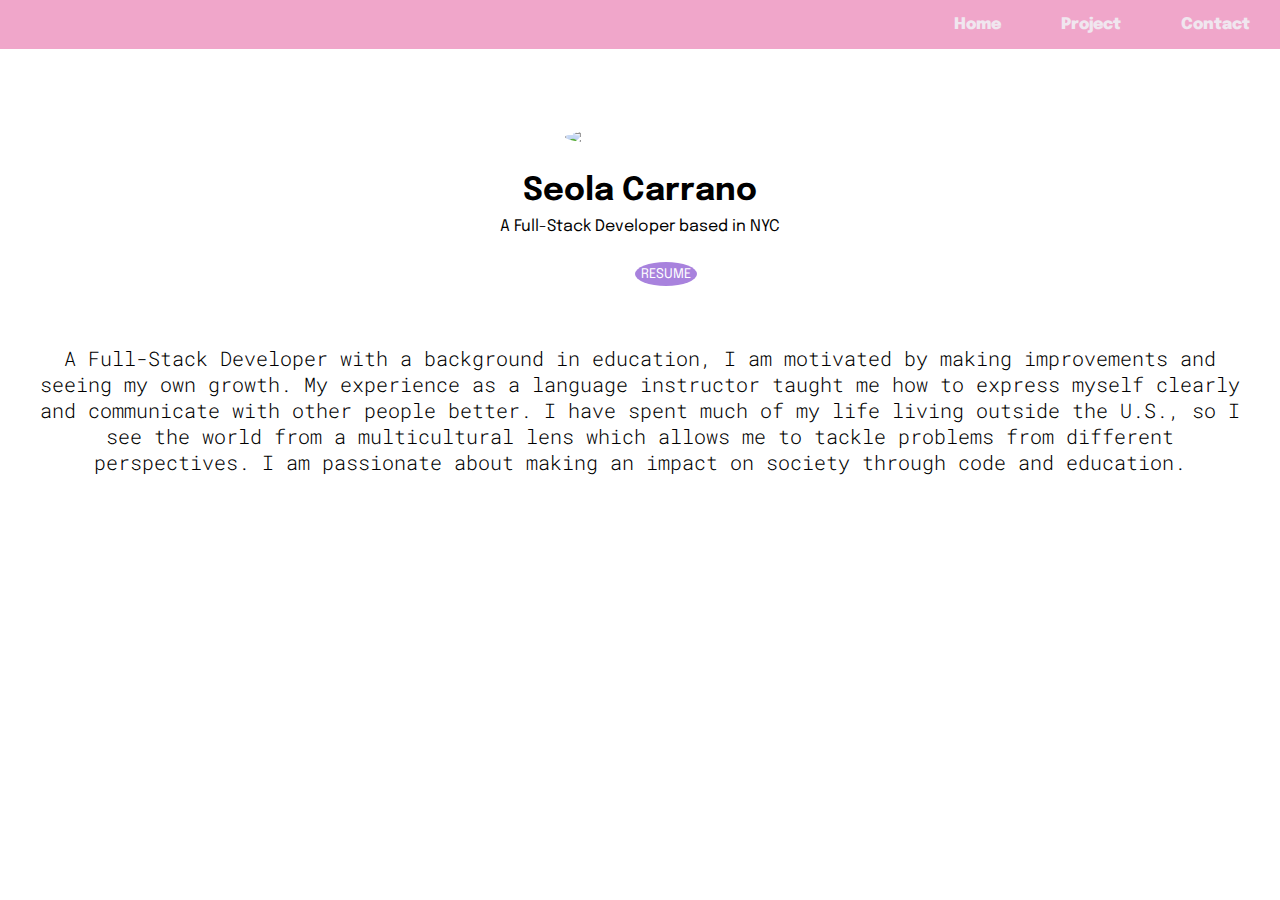
==== html/aboutme.html @ 160101c7 "updated main" ====
<!DOCTYPE html>
<html lang="en">
  <head>
  <!-- Global site tag (gtag.js) - Google Analytics -->
  <script async src="https://www.googletagmanager.com/gtag/js?id=UA-172971484-1"></script>
  <script>
    window.dataLayer = window.dataLayer || [];
    function gtag(){dataLayer.push(arguments);}
    gtag('js', new Date());

    gtag('config', 'UA-172971484-1');
  </script>
  <meta charset="UTF-8">
  <meta name="viewport" content="width=device-width, initial-scale=1.0">
  <title>Seola Portfolio</title>
  <script src="https://kit.fontawesome.com/89bf7f9008.js" crossorigin="anonymous"></script>
  <link rel="stylesheet" href="page.css">
  <script src="https://code.jquery.com/jquery-3.5.1.js" integrity="sha256-QWo7LDvxbWT2tbbQ97B53yJnYU3WhH/C8ycbRAkjPDc=" crossorigin="anonymous" defer></script>
  <script src="../app.js" defer></script>
  </head>
  <body>
    <header id="navbar">   
      <ul>
        <div class="link">
          <a href="../index.html"><li>Home</li></a>
          <a href="portfolio.html"><li>Project</li></a>
          <a href="contact.html"><li>Contact</li></a>
        </div>
        <div class="hamburger">☰</div>
      </ul>  
    </header> 
    
    <div class="aboutmepage">
    <div class="blank"></div>
    <img class="profile" src= "https://res.cloudinary.com/dqduwnrb1/image/upload/v1601408107/profile_ou0hwh.jpg">
    <h1 id="name">Seola Carrano</h1>
    <p id="introduction">A Full-Stack Developer based in NYC</p>
    <div class="icons">
      <a href="mailto: carrano.seola@gmail.com" target="_blank"><i class="far fa-envelope fa-2x"></i></a>
      <a href="https://www.linkedin.com/in/seola-carrano" target="_blank"><i class="fab fa-linkedin fa-2x"></i></a>
      <a href="https://github.com/seolacarrano" target="_blank"><i class="fab fa-github fa-2x"></i></a>
      <a href="https://docdro.id/rhBzX24" target="_blank"><button id="resume" >RESUME</button></a>
    </div>
    <p id="aboutme"> 
      A Full-Stack Developer with a background in education, I am motivated by making improvements and seeing my own growth. 
      My experience as a language instructor taught me how to express myself clearly and communicate with other people better. 
      I have spent much of my life living outside the U.S., so I see the world from a multicultural lens which allows me to tackle problems 
      from different perspectives. I am passionate about making an impact on society through code and education.  
    </p>
    </div>
  </body>
</html>
---- html/page.css ----
@import url('https://fonts.googleapis.com/css2?family=Roboto+Mono:ital,wght@1,300;1,500&display=swap');
@import url('https://fonts.googleapis.com/css2?family=Epilogue:wght@400&display=swap');

body {
 margin: 0;
 padding: 0;
}


/*----------------------menu bar----------------------*/
#navbar {
  display: flex;
  justify-content: flex-end;
  background: #f0a6ca;
  /* background-color: #000; */
  color: #CC3363;
  overflow: hidden;
  /* position: fixed; Set the navbar to fixed position */
  top: 0; /* Position the navbar at the top of the page */
  width: 100%; /* Full width */
}

ul {
  display: flex;
  align-items: center;
  justify-content: flex-end;
  flex-direction: row;
  font-family: 'Epilogue', sans-serif;
  font-weight: 900;
 }

.link {
  display: block;
  display: flex;
  flex-direction: row;
 }

li {
 display: block;
 margin-left: 30px;
 margin-right: 30px;
}

li:hover {
 font-size: x-large;
}

a {
 text-decoration: none;
 color: #f0e6ef;
}

.hamburger {
 display: none;
 margin-right: 20px;;
}

.sticky {
  position: fixed;
  top: 0;
  width: 100%;
  /* padding-top: 60px; */
}


/*----------------------about me page----------------------*/
.aboutmepage {
  display: flex;
  flex-direction: column;
  align-items: center;
}

.blank {
  height: 80px;
}

.profile {
  width: 150px;
  border-radius: 50%;
  margin-bottom: 20px;
}

#name, #introduction {
  font-family: 'Epilogue', sans-serif;
  padding-top: 10px;
  margin: 0 auto;
} 

.icons {
  height: 60px;
  display: flex;
  justify-content: center;
  width: 100%;
}

#resume{
  font-family: 'Epilogue', sans-serif;
  border: none;
  color: white;
  background-color: #A882DD;
  cursor: pointer;
  padding-top: 5px;
  padding-bottom: 5px;
  margin-top: 27px;
  margin-left: 12px;
  border-radius: 50%;
}

#resume:hover {background-color: #0EB1D2}

#resume:active {
  background-color: #49416D;
  box-shadow: 0 5px #666;
  transform: translateY(4px);
}

#aboutme {
 text-align: center;
 font-size: 20px;
 font-family: 'Roboto Mono', monospace;
 font-weight: 300;
 padding-left: 30px;
 padding-right: 30px;
 padding-top: 30px;
 padding-bottom: 50px;
}

/*----------------------portfolio page----------------------*/
#project-container {
 display: block;
 display: flex;
 flex-wrap: wrap;
 flex-direction: column; 
 align-items: center;
 margin-top: 50px;
}

.preview {
 box-shadow: 0 8px 16px 0 rgba(0,0,0,0.2), 0 6px 20px 0 rgba(0,0,0,0.19);
 display: flex;
 flex-direction: row;
 padding-top: 20px;
 padding-bottom: 20px;
 padding-left: 20px;
 padding-right: 20px;
 margin-left: 100px;
 margin-right: 100px;
 margin-bottom: 80px;
}

.nameofproject {
 display: none;
}

.imageofproject {
 display: flex;
 flex-direction: row;
 height: 40%;
 width: 30%;
 margin-right: 30px;
}

.description {
 display: flex;
 flex-direction: row;
 align-items: center;
 width: auto;
 font-family: 'Roboto Mono', monospace;
 font-weight: 300;
}

.linktoproject {
 margin-top: 80px;
 margin-left: 5px;
 color: black; 
}

.linktogithub {
  margin-top: 60px;
  margin-left: 5px;
  color: black;
 }


/*----------------------contact page----------------------*/

::placeholder {
 font-family: 'Roboto Mono', monospace;
 color: darkgrey;
}

#mG61Hd {
 display: flex;
 flex-direction: column;
 align-items: center;
 margin-top: 50px;
 margin-bottom: 110px;
}

input {
 font-family: 'Roboto Mono', monospace;
 display: flex;
 align-content: center;
 width: 80%;
 max-width: 600px;
 height: 50px;
 background: transparent;
 outline: none;
 border: solid 1px #b8bedd;
 border-bottom: none;
 transition: all 0.3s ease-in-out;
}

input:hover {
 background: #f0e6ef;
 color:#b8bedd;
}

textarea {
 padding-top: 5px;
 font-family: 'Roboto Mono', monospace;
 display: flex;
 align-content: center;
 width: 80%;
 max-width: 600px;
 height: 110px;
 max-height: 110px;
 background: transparent;
 outline: none;
 color: #726659;
 font-family: sans-serif;
 font-size: 0.875em;
 border: solid 1px#b8bedd;
 transition: all 0.3s ease-in-out;
 }
  
textarea:hover {
 background:#f0e6ef;
 color: #e2dedb;
}
 
#submit {
 width: 50px;
 font-family: 'Roboto Mono', monospace;
 font-size: 0.875em;
 text-align: right;
 color: #b3aca7;
 outline:none;
 cursor: pointer;
 border: solid 1px #b8bedd;
 margin: auto;
 margin-top: 10px;
}
  
#submit:hover {
 background: #b8bedd;
}


/*----------------------social media icons----------------------*/
.contact {
 height: 60px;
 display: flex;
 justify-content: center;
 /* background: #f0e6ef; */
 /* bottom: 0;
 position: absolute; */
 width: 100%;
 margin-top: 150px;
}

.fa-envelope {
 color: red;
 margin-right: 20px;
 margin-top: 20px;
}

.fa-linkedin {
 color: #2867B2;
 margin-right: 20px;
 margin-top: 20px;
}

.fa-github {
 color: black;
 margin-top: 20px;
}


/*----------------------responsive----------------------*/
@media (max-width: 1030px) {
  #project-container {
    display: flex;
    /* flex-wrap: wrap; */
    flex-direction: row; 
    justify-content: center;
    margin-top: 50px;
   }
   
   .preview {
    box-shadow: 0 8px 16px 0 rgba(0,0,0,0.2), 0 6px 20px 0 rgba(0,0,0,0.19);
    display: flex;
    flex-direction: column;
    width: 30%;
    margin-right: 5px;
    margin-left: 10px;
    padding-top: 10px;
    padding-bottom: 10px;
   }
   

   .nameofproject {
     display: block;
     font-family: 'Epilogue', sans-serif;
     font-size: 100%;
     text-align: center;
     margin-top: 0;
   }

   .imageofproject {
     margin: 0 auto;
     width: 80%;
   }
   
   .description {
    display: none;
   }

   .linktoproject {
     margin: auto;
     padding-top: 10px;
   }
   
   
   .linktogithub {
     margin: auto;
     margin-top: -10px;
    }
}


@media (max-width: 375px) {
 .hamburger {
  display: block;
  }
 
  .link {
   display: none;
   }

  li {
    margin-top: 5px;
  }
 
  nav {
   width: 20%;
   display: block;
  }
    
  .slider {
    display: block;
  }
   
  #projectpreview {
   display: none;
  }

  input {
   width: 300px;
   margin: 0 15 0 15;
  }

  textarea {
   width: 300px;
   margin: 0 15 0 15;
  }
  
  #submit {
   width: 50px;
   margin: auto;
   margin-top: 10px;
 }

}
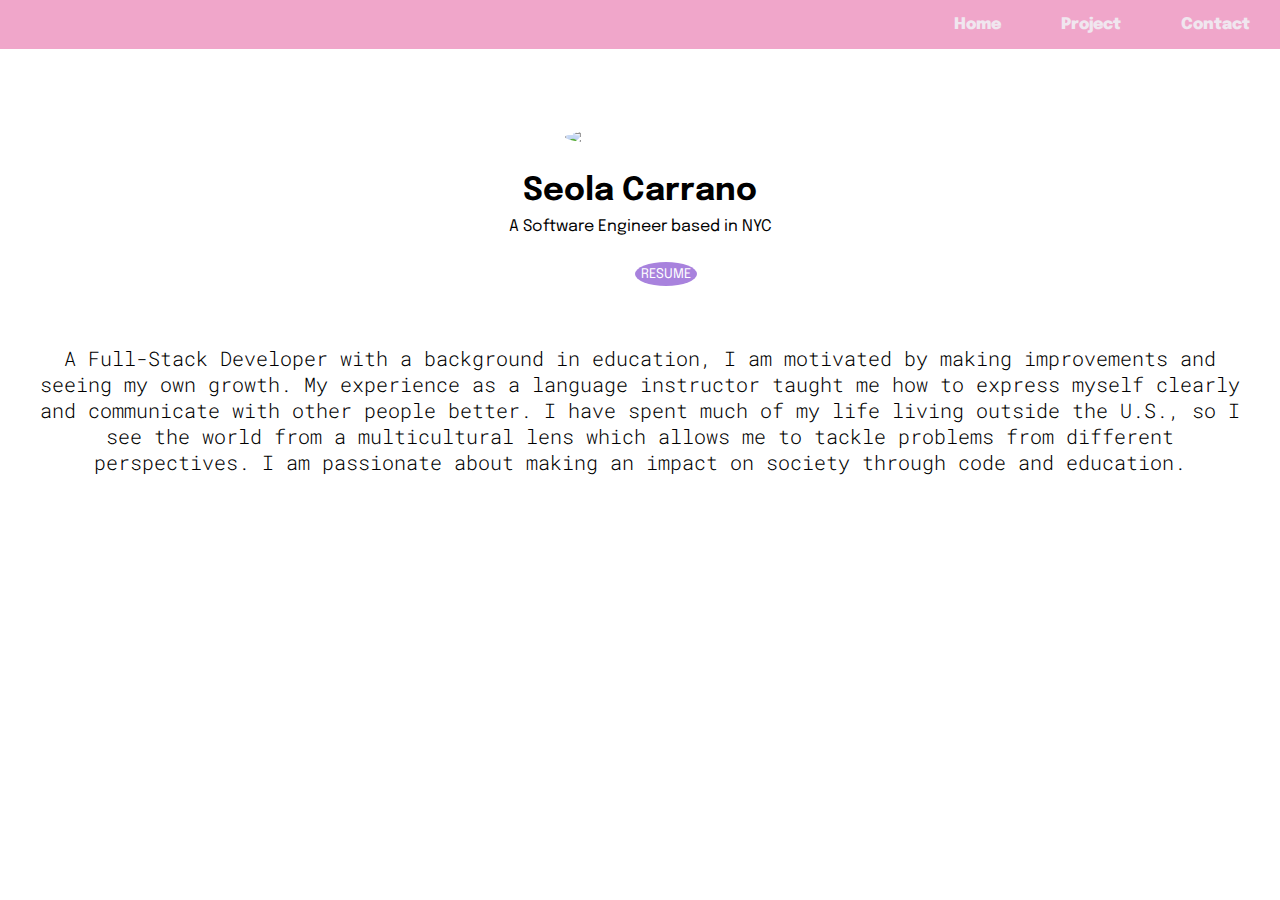
==== commit cf0610f4: "added a new project" ====
--- a/html/aboutme.html
+++ b/html/aboutme.html
@@ -34,12 +34,12 @@
     <div class="blank"></div>
     <img class="profile" src= "https://res.cloudinary.com/dqduwnrb1/image/upload/v1601408107/profile_ou0hwh.jpg">
     <h1 id="name">Seola Carrano</h1>
-    <p id="introduction">A Full-Stack Developer based in NYC</p>
+    <p id="introduction">A Software Engineer based in NYC</p>
     <div class="icons">
       <a href="mailto: carrano.seola@gmail.com" target="_blank"><i class="far fa-envelope fa-2x"></i></a>
       <a href="https://www.linkedin.com/in/seola-carrano" target="_blank"><i class="fab fa-linkedin fa-2x"></i></a>
       <a href="https://github.com/seolacarrano" target="_blank"><i class="fab fa-github fa-2x"></i></a>
-      <a href="https://docdro.id/rhBzX24" target="_blank"><button id="resume" >RESUME</button></a>
+      <a href="https://docdro.id/CdUfiur" target="_blank"><button id="resume" >RESUME</button></a>
     </div>
     <p id="aboutme"> 
       A Full-Stack Developer with a background in education, I am motivated by making improvements and seeing my own growth. 
--- a/html/page.css
+++ b/html/page.css
@@ -1,5 +1,6 @@
 @import url('https://fonts.googleapis.com/css2?family=Roboto+Mono:ital,wght@1,300;1,500&display=swap');
 @import url('https://fonts.googleapis.com/css2?family=Epilogue:wght@400&display=swap');
+@import url('https://fonts.googleapis.com/css2?family=Ubuntu&display=swap');
 
 body {
  margin: 0;
@@ -150,6 +151,7 @@
 
 .nameofproject {
  display: none;
+ font-family: 'Ubuntu', sans-serif;
 }
 
 .imageofproject {
@@ -311,10 +313,11 @@
 
    .nameofproject {
      display: block;
-     font-family: 'Epilogue', sans-serif;
+     font-family: 'Ubuntu', sans-serif;
      font-size: 100%;
      text-align: center;
      margin-top: 0;
+     margin-bottom: 8px;
    }
 
    .imageofproject {
